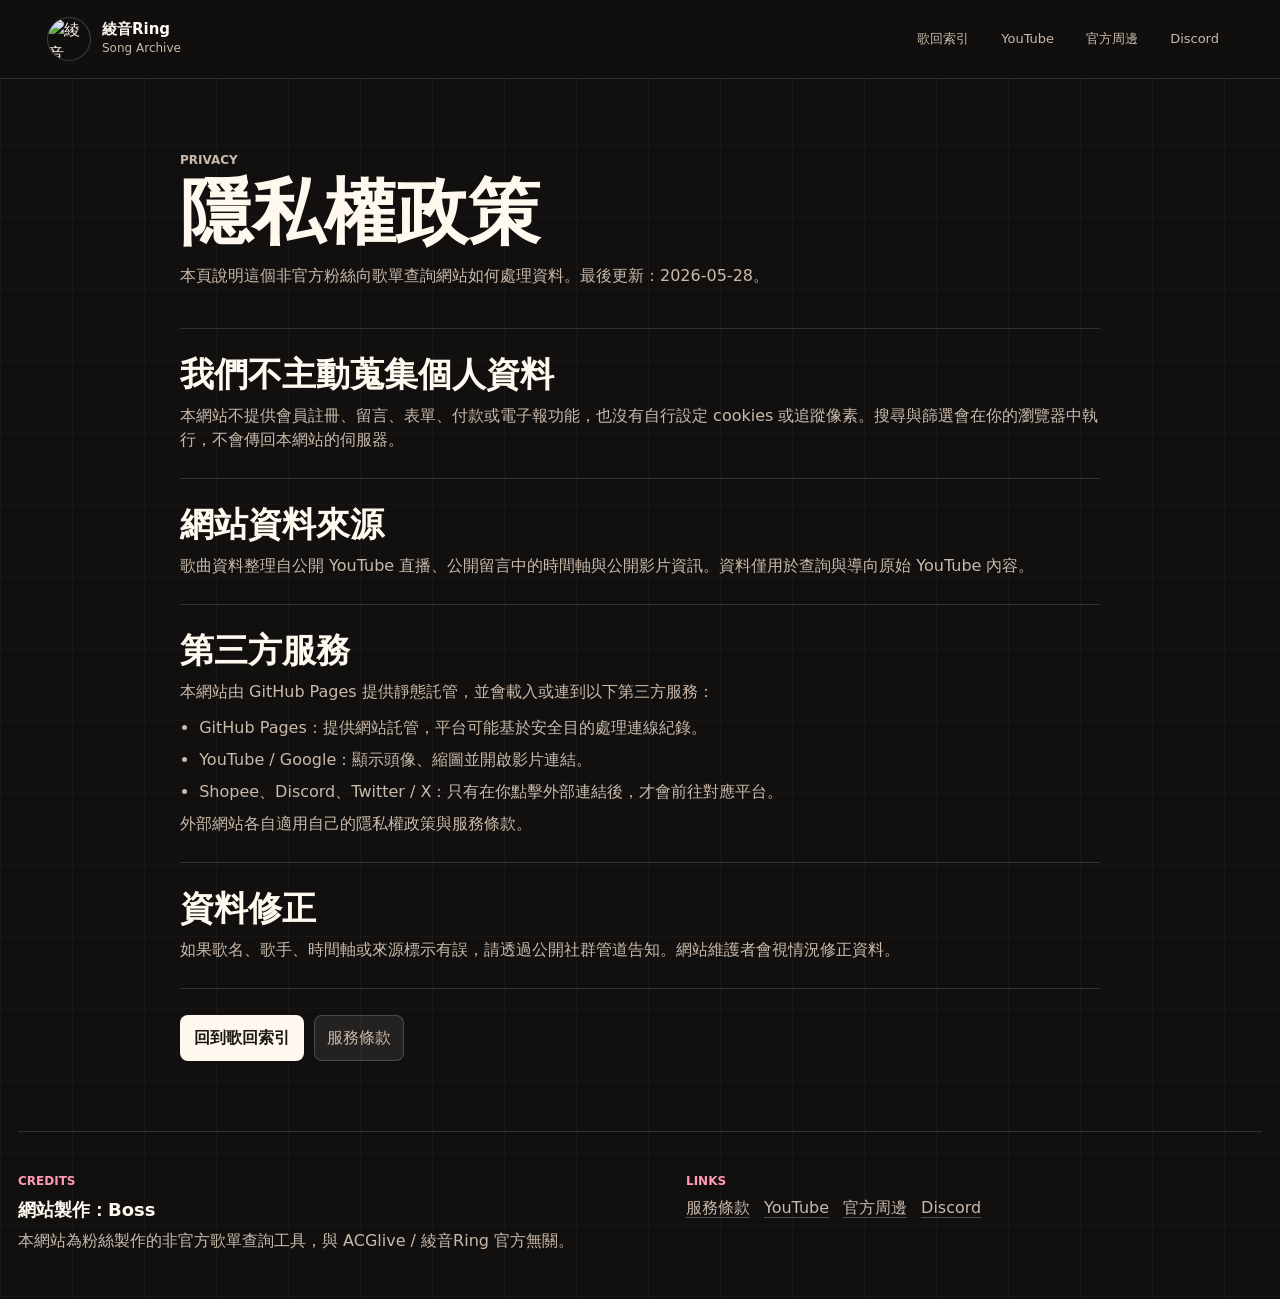
==== privacy.html @ 1b891bc3 "Deploy site" ====
<!doctype html>
<html lang="zh-Hant">
  <head>
    <meta charset="utf-8" />
    <meta name="viewport" content="width=device-width, initial-scale=1" />
    <title>隱私權政策｜綾音Ring 歌回索引</title>
    <meta
      name="description"
      content="綾音Ring 歌回索引的隱私權政策，說明本非官方粉絲網站如何處理資料與外部連結。"
    />
    <link rel="stylesheet" href="./styles.css" />
  </head>
  <body>
    <div class="page-shell">
      <header class="topbar" aria-label="網站導覽">
        <a class="brand" href="./" aria-label="回到綾音Ring 歌回索引首頁">
          <img
            src="https://yt3.googleusercontent.com/KPk5cOSTM00SKClscYck2VGi54ro7nWYbSgm0EGhaScp7_gcpKCxy0EhUvbwfokS2t3kttNZEiA=s160-c-k-c0x00ffffff-no-rj"
            alt="綾音Ring 頭像"
          />
          <span>
            <strong>綾音Ring</strong>
            <small>Song Archive</small>
          </span>
        </a>
        <nav class="topbar-actions" aria-label="外部連結">
          <a href="./">歌回索引</a>
          <a href="https://www.youtube.com/@ring77-acglive" target="_blank" rel="noreferrer">YouTube</a>
          <a href="https://shopee.tw/nij5a6crty" target="_blank" rel="noreferrer">官方周邊</a>
          <a href="https://discord.gg/8StF7RFpnu" target="_blank" rel="noreferrer">Discord</a>
        </nav>
      </header>

      <main class="legal-main">
        <section class="legal-hero">
          <p class="section-kicker">Privacy</p>
          <h1>隱私權政策</h1>
          <p>本頁說明這個非官方粉絲向歌單查詢網站如何處理資料。最後更新：2026-05-28。</p>
        </section>

        <section class="legal-section">
          <h2>我們不主動蒐集個人資料</h2>
          <p>
            本網站不提供會員註冊、留言、表單、付款或電子報功能，也沒有自行設定 cookies 或追蹤像素。搜尋與篩選會在你的瀏覽器中執行，不會傳回本網站的伺服器。
          </p>
        </section>

        <section class="legal-section">
          <h2>網站資料來源</h2>
          <p>
            歌曲資料整理自公開 YouTube 直播、公開留言中的時間軸與公開影片資訊。資料僅用於查詢與導向原始 YouTube 內容。
          </p>
        </section>

        <section class="legal-section">
          <h2>第三方服務</h2>
          <p>本網站由 GitHub Pages 提供靜態託管，並會載入或連到以下第三方服務：</p>
          <ul>
            <li>GitHub Pages：提供網站託管，平台可能基於安全目的處理連線紀錄。</li>
            <li>YouTube / Google：顯示頭像、縮圖並開啟影片連結。</li>
            <li>Shopee、Discord、Twitter / X：只有在你點擊外部連結後，才會前往對應平台。</li>
          </ul>
          <p>外部網站各自適用自己的隱私權政策與服務條款。</p>
        </section>

        <section class="legal-section">
          <h2>資料修正</h2>
          <p>
            如果歌名、歌手、時間軸或來源標示有誤，請透過公開社群管道告知。網站維護者會視情況修正資料。
          </p>
        </section>

        <div class="legal-actions">
          <a class="play-link" href="./">回到歌回索引</a>
          <a class="copy-button" href="./terms.html">服務條款</a>
        </div>
      </main>

      <footer class="site-footer" aria-label="網站資訊">
        <div>
          <p class="section-kicker">Credits</p>
          <p class="footer-title">網站製作：Boss</p>
          <p>本網站為粉絲製作的非官方歌單查詢工具，與 ACGlive / 綾音Ring 官方無關。</p>
        </div>
        <div>
          <p class="section-kicker">Links</p>
          <p class="footer-links">
            <a href="./terms.html">服務條款</a>
            <a href="https://www.youtube.com/@ring77-acglive" target="_blank" rel="noreferrer">YouTube</a>
            <a href="https://shopee.tw/nij5a6crty" target="_blank" rel="noreferrer">官方周邊</a>
            <a href="https://discord.gg/8StF7RFpnu" target="_blank" rel="noreferrer">Discord</a>
          </p>
        </div>
      </footer>
    </div>
  </body>
</html>
---- styles.css ----
:root {
  color-scheme: dark;
  --bg: #12100f;
  --bg-soft: #1b1715;
  --surface: #211d1b;
  --surface-strong: #2b2521;
  --line: rgba(255, 247, 238, 0.14);
  --text: #fff8ef;
  --muted: #c9b9aa;
  --soft: #8f8278;
  --accent: #ff7c9c;
  --accent-strong: #ff9ab1;
  --mint: #7fd6c6;
  --gold: #f3c36b;
  --shadow: rgba(0, 0, 0, 0.34);
  --radius: 8px;
  --max: 1280px;
}

* {
  box-sizing: border-box;
}

html {
  scroll-behavior: smooth;
}

body {
  margin: 0;
  min-width: 320px;
  background:
    linear-gradient(90deg, rgba(255, 248, 239, 0.035) 1px, transparent 1px) 0 0 / 72px 72px,
    linear-gradient(180deg, rgba(255, 248, 239, 0.025) 1px, transparent 1px) 0 0 / 72px 72px,
    var(--bg);
  color: var(--text);
  font-family:
    Inter, "Noto Sans TC", "PingFang TC", "Microsoft JhengHei", system-ui, -apple-system, BlinkMacSystemFont,
    "Segoe UI", sans-serif;
  line-height: 1.5;
}

body.modal-open {
  overflow: hidden;
}

button,
input,
select {
  font: inherit;
}

button,
a {
  -webkit-tap-highlight-color: transparent;
}

a {
  color: inherit;
  text-decoration: none;
}

.page-shell {
  min-height: 100svh;
  overflow: hidden;
}

.topbar {
  position: sticky;
  top: 0;
  z-index: 20;
  display: flex;
  align-items: center;
  justify-content: space-between;
  gap: 20px;
  padding: 18px clamp(18px, 4vw, 48px);
  background: rgba(18, 16, 15, 0.82);
  border-bottom: 1px solid var(--line);
  backdrop-filter: blur(18px);
}

.brand {
  display: inline-flex;
  align-items: center;
  gap: 12px;
  min-width: 0;
}

.brand img {
  width: 42px;
  height: 42px;
  border-radius: 50%;
  object-fit: cover;
  box-shadow: 0 0 0 1px rgba(255, 255, 255, 0.2);
}

.brand span {
  display: grid;
  min-width: 0;
}

.brand strong {
  font-size: 15px;
  line-height: 1.15;
}

.brand small {
  color: var(--muted);
  font-size: 12px;
}

.topbar-actions {
  display: flex;
  align-items: center;
  gap: 6px;
}

.topbar-actions a {
  border: 1px solid transparent;
  border-radius: 999px;
  color: var(--muted);
  padding: 8px 12px;
  font-size: 13px;
  transition:
    border-color 180ms ease,
    color 180ms ease,
    background 180ms ease;
}

.topbar-actions a:hover,
.topbar-actions a:focus-visible {
  border-color: var(--line);
  background: rgba(255, 248, 239, 0.06);
  color: var(--text);
  outline: none;
}

.hero {
  position: relative;
  display: grid;
  grid-template-columns: minmax(0, 1.05fr) minmax(320px, 0.95fr);
  align-items: center;
  gap: clamp(28px, 6vw, 76px);
  width: 100%;
  min-height: min(430px, calc(100svh - 180px));
  padding: clamp(34px, 5vw, 62px) clamp(18px, 5vw, 72px) clamp(22px, 3vw, 34px);
  border-bottom: 1px solid var(--line);
}

.hero::before {
  content: "";
  position: absolute;
  inset: 0;
  pointer-events: none;
  background:
    linear-gradient(120deg, rgba(255, 124, 156, 0.16), transparent 42%),
    linear-gradient(0deg, rgba(0, 0, 0, 0.28), transparent 58%);
}

.hero-copy {
  position: relative;
  z-index: 1;
  max-width: 760px;
  animation: riseIn 700ms ease both;
}

.eyebrow,
.section-kicker,
.search-label,
.select-field span {
  margin: 0;
  color: var(--accent-strong);
  font-size: 12px;
  font-weight: 700;
  text-transform: uppercase;
}

.hero h1 {
  margin: 12px 0 14px;
  color: var(--text);
  font-size: clamp(44px, 6.8vw, 82px);
  font-weight: 900;
  line-height: 0.96;
}

.hero h1 span {
  display: block;
}

.hero-subtitle {
  max-width: 560px;
  margin: 0;
  color: var(--muted);
  font-size: 18px;
}

.hero-visual {
  position: relative;
  z-index: 1;
  display: grid;
  place-items: center;
  min-height: 300px;
  animation: fadeIn 900ms 180ms ease both;
}

.vinyl {
  position: relative;
  width: min(52vw, 330px);
  aspect-ratio: 1;
  border-radius: 50%;
  background:
    repeating-radial-gradient(circle, rgba(255, 255, 255, 0.055) 0 1px, transparent 1px 13px),
    conic-gradient(from 90deg, #161211, #302722, #14110f, #3b2f29, #171311);
  box-shadow:
    0 34px 100px var(--shadow),
    inset 0 0 0 1px rgba(255, 255, 255, 0.08);
  animation: slowSpin 18s linear infinite;
}

.vinyl::before {
  content: "";
  position: absolute;
  inset: 15%;
  border: 1px solid rgba(255, 248, 239, 0.14);
  border-radius: 50%;
}

.vinyl-label {
  position: absolute;
  inset: 34%;
  display: grid;
  place-items: center;
  border-radius: 50%;
  background:
    linear-gradient(145deg, rgba(255, 124, 156, 0.95), rgba(243, 195, 107, 0.9)),
    #ff7c9c;
  color: #231513;
  font-weight: 900;
  box-shadow: inset 0 0 0 10px rgba(255, 248, 239, 0.1);
}

.vinyl-label span {
  font-size: 30px;
}

.waveform {
  position: absolute;
  bottom: 18px;
  left: 50%;
  display: flex;
  align-items: end;
  gap: 8px;
  transform: translateX(-50%);
}

.waveform i {
  display: block;
  width: 7px;
  height: 42px;
  border-radius: 999px;
  background: var(--mint);
  box-shadow: 0 0 20px rgba(127, 214, 198, 0.22);
  animation: pulseBar 1100ms ease-in-out infinite;
}

.waveform i:nth-child(2n) {
  height: 68px;
  animation-delay: 120ms;
}

.waveform i:nth-child(3n) {
  height: 28px;
  background: var(--accent);
  animation-delay: 240ms;
}

.waveform i:nth-child(5n) {
  height: 54px;
  background: var(--gold);
  animation-delay: 360ms;
}

.support-strip {
  display: grid;
  grid-template-columns: minmax(260px, 0.9fr) minmax(260px, 1fr) auto;
  gap: clamp(18px, 3vw, 30px);
  align-items: center;
  width: min(var(--max), calc(100% - 36px));
  margin: 24px auto 0;
  padding: clamp(18px, 3vw, 26px);
  border: 1px solid var(--line);
  border-radius: var(--radius);
  background:
    linear-gradient(120deg, rgba(255, 124, 156, 0.12), transparent 42%),
    rgba(33, 29, 27, 0.78);
}

.support-strip h2 {
  margin: 5px 0 0;
  font-size: clamp(22px, 2.8vw, 34px);
  line-height: 1.14;
}

.support-strip p {
  margin: 0;
  color: var(--muted);
}

.support-actions {
  display: flex;
  flex-wrap: wrap;
  justify-content: flex-end;
  gap: 10px;
}

.support-actions a {
  display: inline-flex;
  align-items: center;
  justify-content: center;
  min-height: 42px;
  white-space: nowrap;
}

.search-stage {
  width: min(var(--max), calc(100% - 36px));
  margin: 0 auto;
  padding: 24px 0 22px;
}

.search-panel {
  display: grid;
  gap: 16px;
  padding: 22px;
  border: 1px solid var(--line);
  border-radius: var(--radius);
  background: rgba(33, 29, 27, 0.9);
  box-shadow: 0 24px 70px rgba(0, 0, 0, 0.22);
}

.search-box {
  display: grid;
  grid-template-columns: minmax(0, 1fr) auto;
  gap: 10px;
}

.search-box input {
  width: 100%;
  min-width: 0;
  border: 1px solid rgba(255, 248, 239, 0.18);
  border-radius: var(--radius);
  background: #151210;
  color: var(--text);
  padding: 16px 18px;
  font-size: 18px;
  outline: none;
  transition:
    border-color 180ms ease,
    box-shadow 180ms ease;
}

.search-box input:focus {
  border-color: rgba(255, 124, 156, 0.82);
  box-shadow: 0 0 0 4px rgba(255, 124, 156, 0.12);
}

.search-box input::placeholder {
  color: #7f7268;
}

.search-box button,
#loadMore,
.copy-button,
.versions-close,
.primary-link {
  border: 1px solid rgba(255, 248, 239, 0.18);
  border-radius: var(--radius);
  background: rgba(255, 248, 239, 0.08);
  color: var(--text);
  cursor: pointer;
  padding: 12px 16px;
  transition:
    transform 180ms ease,
    background 180ms ease,
    border-color 180ms ease;
}

.search-box button:hover,
#loadMore:hover,
.copy-button:hover,
.versions-close:hover,
.primary-link:hover {
  transform: translateY(-1px);
  border-color: rgba(255, 124, 156, 0.46);
  background: rgba(255, 124, 156, 0.13);
}

.controls {
  display: grid;
  grid-template-columns: minmax(0, 1fr) auto auto;
  gap: 14px;
  align-items: end;
}

.chip-group {
  display: flex;
  flex-wrap: wrap;
  gap: 8px;
}

.chip {
  min-height: 38px;
  border: 1px solid rgba(255, 248, 239, 0.14);
  border-radius: 999px;
  background: transparent;
  color: var(--muted);
  cursor: pointer;
  padding: 8px 13px;
  transition:
    color 180ms ease,
    background 180ms ease,
    border-color 180ms ease;
}

.chip:hover,
.chip:focus-visible,
.chip.is-active {
  border-color: rgba(255, 124, 156, 0.55);
  background: rgba(255, 124, 156, 0.12);
  color: var(--text);
  outline: none;
}

.select-field {
  display: grid;
  gap: 6px;
  min-width: 132px;
}

.select-field select {
  border: 1px solid rgba(255, 248, 239, 0.16);
  border-radius: var(--radius);
  background: #151210;
  color: var(--text);
  padding: 10px 12px;
  outline: none;
}

.stat-strip {
  display: grid;
  grid-template-columns: repeat(4, minmax(0, 1fr));
  gap: 1px;
  margin-top: 16px;
  overflow: hidden;
  border: 1px solid var(--line);
  border-radius: var(--radius);
  background: var(--line);
}

.stat-strip div {
  min-width: 0;
  padding: 18px;
  background: rgba(27, 23, 21, 0.92);
}

.stat-strip strong {
  display: block;
  font-size: 26px;
  line-height: 1.1;
}

.stat-strip span {
  color: var(--muted);
  font-size: 13px;
}

.daily-pick {
  display: grid;
  grid-template-columns: minmax(240px, 360px) minmax(0, 1fr);
  gap: clamp(18px, 4vw, 42px);
  align-items: center;
  width: min(var(--max), calc(100% - 36px));
  margin: 8px auto 0;
  padding: clamp(18px, 3.5vw, 32px);
  border: 1px solid var(--line);
  border-radius: var(--radius);
  background:
    linear-gradient(135deg, rgba(127, 214, 198, 0.08), transparent 42%),
    rgba(27, 23, 21, 0.76);
}

.daily-art {
  min-height: 200px;
  border-radius: 6px;
  background: #171311 center / cover no-repeat;
  box-shadow: inset 0 0 0 1px rgba(255, 248, 239, 0.12);
}

.daily-copy {
  min-width: 0;
}

.daily-copy h2 {
  margin: 6px 0 10px;
  font-size: clamp(28px, 4vw, 48px);
  line-height: 1.04;
}

.daily-title {
  margin: 0;
  color: var(--text);
  font-size: clamp(22px, 3vw, 34px);
  font-weight: 850;
  line-height: 1.18;
}

.daily-meta {
  margin: 10px 0 0;
  color: var(--muted);
}

.daily-actions {
  display: flex;
  flex-wrap: wrap;
  gap: 10px;
  margin-top: 18px;
}

.workspace {
  display: grid;
  grid-template-columns: 340px minmax(0, 1fr);
  gap: 26px;
  width: min(var(--max), calc(100% - 36px));
  margin: 0 auto;
  padding: 24px 0 70px;
}

.insights {
  display: grid;
  align-content: start;
  gap: 18px;
}

.song-ranking,
.artist-cloud {
  border: 1px solid var(--line);
  border-radius: var(--radius);
  background: rgba(33, 29, 27, 0.72);
  padding: 18px;
}

.song-ranking {
  position: sticky;
  top: 92px;
}

.song-ranking h2 {
  margin: 4px 0 14px;
  font-size: 24px;
  line-height: 1.18;
}

.ranking-list {
  display: grid;
  gap: 7px;
}

.ranked-song {
  display: grid;
  grid-template-columns: 30px minmax(0, 1fr) auto;
  gap: 10px;
  align-items: center;
  width: 100%;
  min-height: 46px;
  border: 1px solid rgba(255, 248, 239, 0.1);
  border-radius: 6px;
  background: rgba(255, 248, 239, 0.045);
  color: var(--text);
  cursor: pointer;
  padding: 8px 10px;
  text-align: left;
  transition:
    background 180ms ease,
    border-color 180ms ease,
    transform 180ms ease;
}

.ranked-song:hover,
.ranked-song:focus-visible {
  border-color: rgba(255, 124, 156, 0.4);
  background: rgba(255, 124, 156, 0.1);
  outline: none;
  transform: translateY(-1px);
}

.rank-number {
  display: grid;
  place-items: center;
  width: 28px;
  height: 28px;
  border-radius: 50%;
  background: rgba(255, 124, 156, 0.16);
  color: var(--accent-strong);
  font-size: 12px;
  font-weight: 800;
}

.rank-main {
  display: grid;
  min-width: 0;
}

.rank-main strong {
  overflow: hidden;
  text-overflow: ellipsis;
  white-space: nowrap;
}

.rank-main small {
  overflow: hidden;
  color: var(--muted);
  font-size: 12px;
  text-overflow: ellipsis;
  white-space: nowrap;
}

.rank-count {
  color: var(--mint);
  font-size: 13px;
  font-weight: 800;
}

.artist-list {
  display: flex;
  flex-wrap: wrap;
  gap: 8px;
  margin-top: 12px;
}

.artist-list button {
  border: 1px solid rgba(255, 248, 239, 0.13);
  border-radius: 999px;
  background: rgba(255, 248, 239, 0.055);
  color: var(--muted);
  cursor: pointer;
  padding: 8px 10px;
  transition:
    color 180ms ease,
    background 180ms ease,
    border-color 180ms ease;
}

.artist-list button:hover,
.artist-list button:focus-visible {
  border-color: rgba(127, 214, 198, 0.5);
  background: rgba(127, 214, 198, 0.11);
  color: var(--text);
  outline: none;
}

.results-area {
  min-width: 0;
}

.results-head {
  display: flex;
  align-items: end;
  justify-content: space-between;
  gap: 20px;
  margin-bottom: 14px;
}

.results-head h2 {
  margin: 4px 0 0;
  font-size: 32px;
}

.result-count {
  margin: 0;
  color: var(--muted);
}

.status-message {
  min-height: 22px;
  color: var(--muted);
  font-size: 14px;
}

.results-list {
  display: grid;
  gap: 10px;
}

.song-row {
  display: grid;
  grid-template-columns: 112px minmax(0, 1fr) auto;
  gap: 16px;
  align-items: center;
  border: 1px solid rgba(255, 248, 239, 0.11);
  border-radius: var(--radius);
  background: rgba(33, 29, 27, 0.62);
  padding: 12px;
  transform: translateY(4px);
  opacity: 0;
  animation: rowIn 380ms ease both;
  transition:
    border-color 180ms ease,
    background 180ms ease,
    transform 180ms ease;
}

.song-row:hover,
.song-row:focus-within {
  border-color: rgba(255, 124, 156, 0.38);
  background: rgba(43, 37, 33, 0.86);
  transform: translateY(-1px);
}

.song-thumb {
  width: 112px;
  aspect-ratio: 16 / 9;
  border-radius: 6px;
  background: #171311 center / cover no-repeat;
}

.song-main {
  min-width: 0;
}

.song-title-line {
  display: flex;
  align-items: center;
  gap: 9px;
  min-width: 0;
}

.timestamp {
  flex: 0 0 auto;
  border: 1px solid rgba(127, 214, 198, 0.36);
  border-radius: 999px;
  color: var(--mint);
  padding: 3px 8px;
  font-size: 12px;
}

.category-badge {
  flex: 0 0 auto;
  border: 1px solid rgba(255, 124, 156, 0.4);
  border-radius: 999px;
  color: var(--accent-strong);
  padding: 3px 8px;
  font-size: 12px;
}

.song-row h3 {
  min-width: 0;
  margin: 0;
  overflow: hidden;
  color: var(--text);
  font-size: 19px;
  line-height: 1.25;
  text-overflow: ellipsis;
  white-space: nowrap;
}

.song-artist {
  margin: 4px 0 0;
  color: var(--accent-strong);
  font-size: 14px;
}

.song-video {
  display: -webkit-box;
  margin: 6px 0 0;
  overflow: hidden;
  color: var(--muted);
  font-size: 13px;
  -webkit-box-orient: vertical;
  -webkit-line-clamp: 2;
}

.song-source {
  margin: 6px 0 0;
  color: var(--soft);
  font-size: 12px;
}

.song-actions {
  display: flex;
  align-items: center;
  gap: 8px;
}

.play-link {
  border-radius: var(--radius);
  background: var(--text);
  color: #1d1714;
  padding: 11px 14px;
  font-weight: 800;
  transition:
    transform 180ms ease,
    background 180ms ease;
}

.play-link:hover,
.play-link:focus-visible {
  background: var(--accent-strong);
  transform: translateY(-1px);
  outline: none;
}

.copy-button {
  color: var(--muted);
  padding: 10px 12px;
}

.version-button {
  color: var(--mint);
}

.refresh-button {
  color: var(--gold);
}

.load-more-wrap {
  display: flex;
  justify-content: center;
  padding-top: 20px;
}

#loadMore[hidden],
.load-more-wrap:has(#loadMore[hidden]) {
  display: none;
}

.status-message.is-error {
  color: #ffb7a8;
}

.site-footer {
  display: grid;
  grid-template-columns: minmax(0, 1fr) minmax(320px, 0.9fr);
  gap: 28px;
  width: min(var(--max), calc(100% - 36px));
  margin: 0 auto;
  padding: 34px 0 46px;
  border-top: 1px solid var(--line);
  color: var(--muted);
}

.site-footer p {
  margin: 6px 0 0;
}

.footer-title {
  color: var(--text);
  font-size: 18px;
  font-weight: 800;
}

.footer-links {
  display: flex;
  flex-wrap: wrap;
  gap: 10px 14px;
}

.footer-links a {
  color: var(--muted);
  text-decoration: underline;
  text-decoration-color: rgba(255, 248, 239, 0.26);
  text-underline-offset: 4px;
  transition:
    color 180ms ease,
    text-decoration-color 180ms ease;
}

.footer-links a:hover,
.footer-links a:focus-visible {
  color: var(--text);
  text-decoration-color: var(--accent-strong);
  outline: none;
}

.legal-main {
  width: min(920px, calc(100% - 36px));
  margin: 0 auto;
  padding: clamp(34px, 6vw, 72px) 0 70px;
}

.legal-hero {
  padding-bottom: 24px;
  border-bottom: 1px solid var(--line);
}

.legal-hero h1 {
  margin: 8px 0 10px;
  font-size: clamp(40px, 7vw, 72px);
  line-height: 0.98;
}

.legal-hero p,
.legal-section p,
.legal-section li {
  color: var(--muted);
}

.legal-updated {
  font-size: 13px;
}

.legal-section {
  padding: 26px 0;
  border-bottom: 1px solid var(--line);
}

.legal-section h2 {
  margin: 0 0 10px;
  font-size: clamp(24px, 3.2vw, 34px);
  line-height: 1.15;
}

.legal-section p {
  margin: 8px 0 0;
}

.legal-section ul {
  margin: 12px 0 0;
  padding-left: 1.2rem;
}

.legal-section li + li {
  margin-top: 8px;
}

.legal-actions {
  display: flex;
  flex-wrap: wrap;
  gap: 10px;
  padding-top: 26px;
}

.versions-overlay {
  position: fixed;
  inset: 0;
  z-index: 50;
  display: grid;
  place-items: center;
  padding: 18px;
  background: rgba(10, 8, 7, 0.72);
  backdrop-filter: blur(14px);
}

.versions-overlay[hidden] {
  display: none;
}

.versions-panel {
  position: relative;
  width: min(920px, 100%);
  max-height: min(760px, calc(100svh - 36px));
  overflow: auto;
  border: 1px solid var(--line);
  border-radius: var(--radius);
  background: rgba(27, 23, 21, 0.98);
  padding: clamp(18px, 3vw, 28px);
  box-shadow: 0 30px 110px rgba(0, 0, 0, 0.48);
  animation: modalIn 180ms ease both;
}

.versions-close {
  position: absolute;
  top: 14px;
  right: 14px;
  width: 38px;
  height: 38px;
  padding: 0;
  font-size: 24px;
  line-height: 1;
}

.versions-panel h2 {
  margin: 6px 44px 4px 0;
  font-size: clamp(28px, 4vw, 42px);
  line-height: 1.08;
}

.versions-meta {
  margin: 0;
  color: var(--muted);
}

.versions-list {
  display: grid;
  gap: 10px;
  margin-top: 20px;
}

.version-row {
  display: grid;
  grid-template-columns: 120px minmax(0, 1fr) auto;
  gap: 14px;
  align-items: center;
  border: 1px solid rgba(255, 248, 239, 0.1);
  border-radius: var(--radius);
  background: rgba(255, 248, 239, 0.045);
  padding: 10px;
}

.version-thumb {
  width: 120px;
  aspect-ratio: 16 / 9;
  border-radius: 6px;
  background: #171311 center / cover no-repeat;
}

.version-main {
  min-width: 0;
}

.version-main h3 {
  display: -webkit-box;
  margin: 4px 0 0;
  overflow: hidden;
  color: var(--text);
  font-size: 16px;
  line-height: 1.28;
  -webkit-box-orient: vertical;
  -webkit-line-clamp: 2;
}

.version-meta {
  margin: 0;
  color: var(--muted);
  font-size: 13px;
}

.version-actions {
  display: flex;
  gap: 8px;
}

@keyframes riseIn {
  from {
    opacity: 0;
    transform: translateY(18px);
  }
  to {
    opacity: 1;
    transform: translateY(0);
  }
}

@keyframes fadeIn {
  from {
    opacity: 0;
  }
  to {
    opacity: 1;
  }
}

@keyframes slowSpin {
  from {
    transform: rotate(0deg);
  }
  to {
    transform: rotate(360deg);
  }
}

@keyframes pulseBar {
  0%,
  100% {
    transform: scaleY(0.62);
  }
  50% {
    transform: scaleY(1);
  }
}

@keyframes rowIn {
  to {
    opacity: 1;
    transform: translateY(0);
  }
}

@keyframes modalIn {
  from {
    opacity: 0;
    transform: translateY(12px) scale(0.98);
  }
  to {
    opacity: 1;
    transform: translateY(0) scale(1);
  }
}

@media (prefers-reduced-motion: reduce) {
  *,
  *::before,
  *::after {
    animation-duration: 1ms !important;
    animation-iteration-count: 1 !important;
    scroll-behavior: auto !important;
    transition-duration: 1ms !important;
  }
}

@media (max-width: 980px) {
  .hero {
    grid-template-columns: 1fr;
    min-height: auto;
  }

  .hero-visual {
    min-height: 240px;
  }

  .controls {
    grid-template-columns: 1fr 1fr;
  }

  .daily-pick {
    grid-template-columns: 1fr;
  }

  .support-strip {
    grid-template-columns: 1fr;
  }

  .support-actions {
    justify-content: flex-start;
  }

  .chip-group {
    grid-column: 1 / -1;
  }

  .workspace {
    grid-template-columns: 1fr;
  }

  .song-ranking {
    position: static;
  }

  .insights {
    grid-template-columns: minmax(0, 1fr) minmax(0, 1fr);
  }
}

@media (max-width: 720px) {
  .topbar {
    align-items: flex-start;
    padding: 14px 16px;
  }

  .topbar-actions {
    flex-wrap: wrap;
    justify-content: flex-end;
  }

  .topbar-actions a {
    padding: 7px 9px;
  }

  .hero {
    padding: 34px 18px 20px;
  }

  .hero h1 {
    font-size: 50px;
  }

  .hero-subtitle {
    font-size: 16px;
  }

  .search-stage,
  .support-strip,
  .daily-pick,
  .workspace,
  .site-footer {
    width: calc(100% - 24px);
  }

  .search-panel {
    padding: 16px;
  }

  .search-box {
    grid-template-columns: 1fr;
  }

  .controls {
    grid-template-columns: 1fr;
  }

  .stat-strip {
    grid-template-columns: repeat(2, minmax(0, 1fr));
  }

  .insights {
    grid-template-columns: 1fr;
  }

  .results-head {
    align-items: flex-start;
    flex-direction: column;
  }

  .song-row {
    grid-template-columns: 84px minmax(0, 1fr);
    gap: 12px;
  }

  .song-thumb {
    width: 84px;
  }

  .song-actions {
    grid-column: 1 / -1;
    justify-content: stretch;
  }

  .song-actions a,
  .song-actions button {
    flex: 1;
    text-align: center;
  }

  .site-footer {
    grid-template-columns: 1fr;
  }

  .version-row {
    grid-template-columns: 88px minmax(0, 1fr);
  }

  .version-thumb {
    width: 88px;
  }

  .version-actions {
    grid-column: 1 / -1;
  }

  .version-actions a,
  .version-actions button {
    flex: 1;
    text-align: center;
  }
}

@media (max-width: 460px) {
  .brand small {
    display: none;
  }

  .hero h1 {
    font-size: 42px;
  }

  .stat-strip {
    grid-template-columns: 1fr;
  }

  .song-title-line {
    align-items: flex-start;
    flex-direction: column;
    gap: 6px;
  }

  .song-row h3 {
    white-space: normal;
  }

  .daily-art {
    min-height: 170px;
  }
}
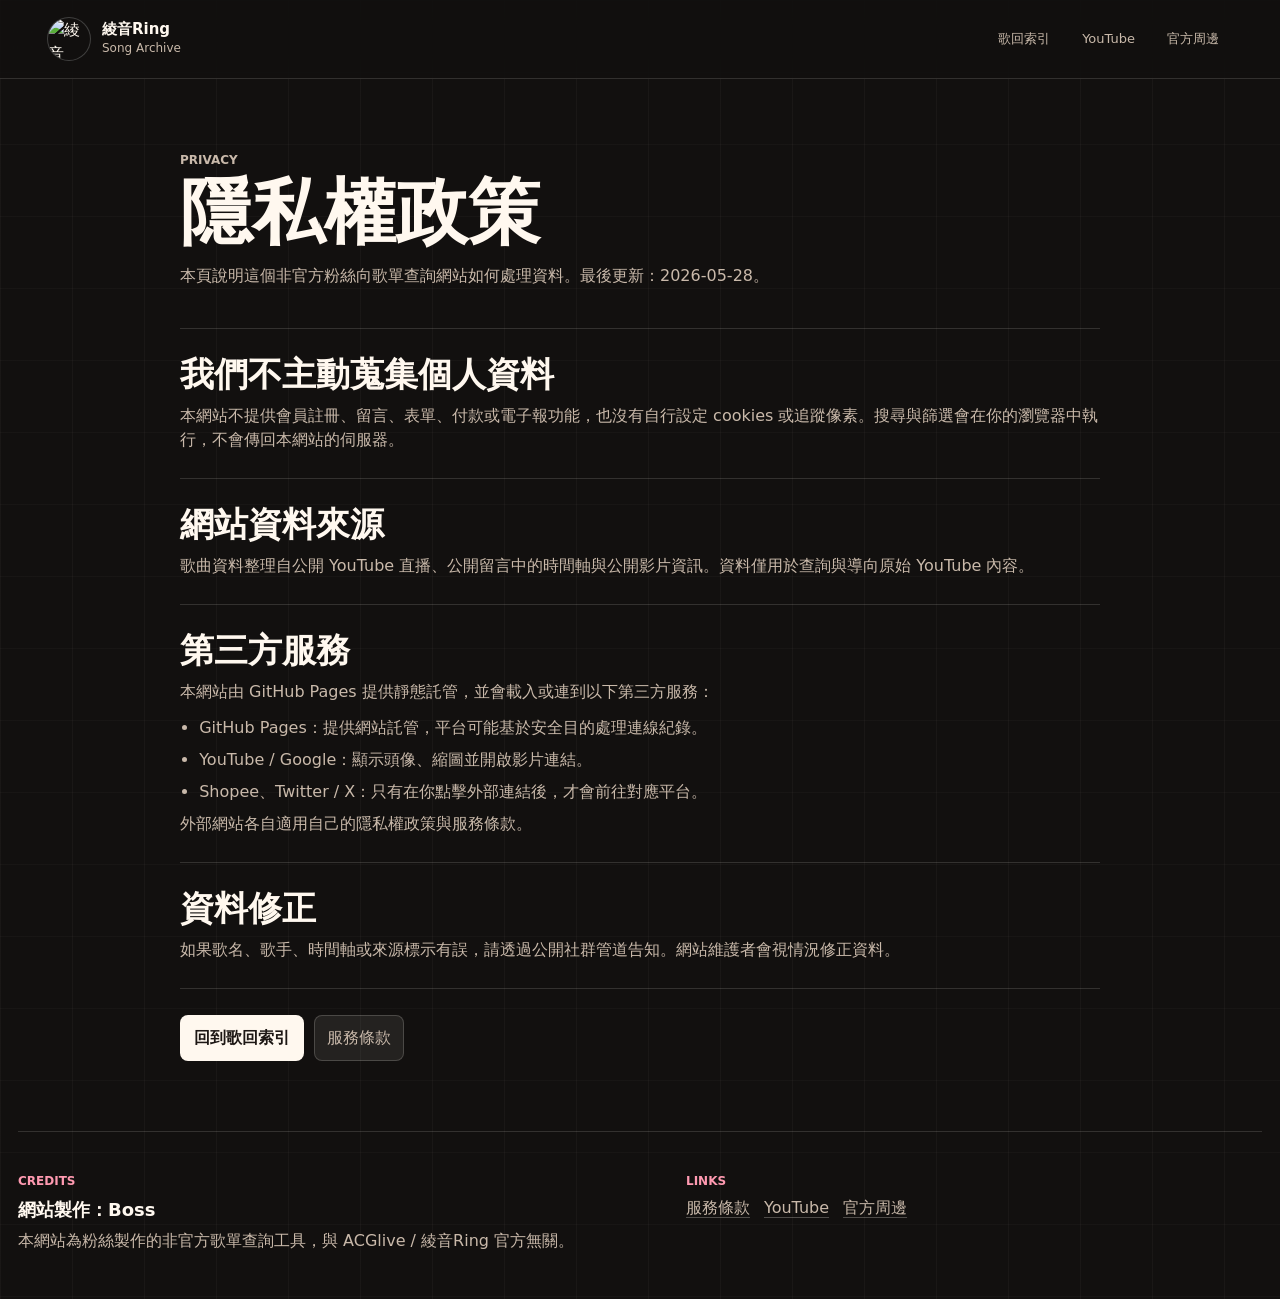
==== commit b83fb346: "Deploy site" ====
--- a/privacy.html
+++ b/privacy.html
@@ -27,7 +27,6 @@
           <a href="./">歌回索引</a>
           <a href="https://www.youtube.com/@ring77-acglive" target="_blank" rel="noreferrer">YouTube</a>
           <a href="https://shopee.tw/nij5a6crty" target="_blank" rel="noreferrer">官方周邊</a>
-          <a href="https://discord.gg/8StF7RFpnu" target="_blank" rel="noreferrer">Discord</a>
         </nav>
       </header>
 
@@ -58,7 +57,7 @@
           <ul>
             <li>GitHub Pages：提供網站託管，平台可能基於安全目的處理連線紀錄。</li>
             <li>YouTube / Google：顯示頭像、縮圖並開啟影片連結。</li>
-            <li>Shopee、Discord、Twitter / X：只有在你點擊外部連結後，才會前往對應平台。</li>
+            <li>Shopee、Twitter / X：只有在你點擊外部連結後，才會前往對應平台。</li>
           </ul>
           <p>外部網站各自適用自己的隱私權政策與服務條款。</p>
         </section>
@@ -88,7 +87,6 @@
             <a href="./terms.html">服務條款</a>
             <a href="https://www.youtube.com/@ring77-acglive" target="_blank" rel="noreferrer">YouTube</a>
             <a href="https://shopee.tw/nij5a6crty" target="_blank" rel="noreferrer">官方周邊</a>
-            <a href="https://discord.gg/8StF7RFpnu" target="_blank" rel="noreferrer">Discord</a>
           </p>
         </div>
       </footer>
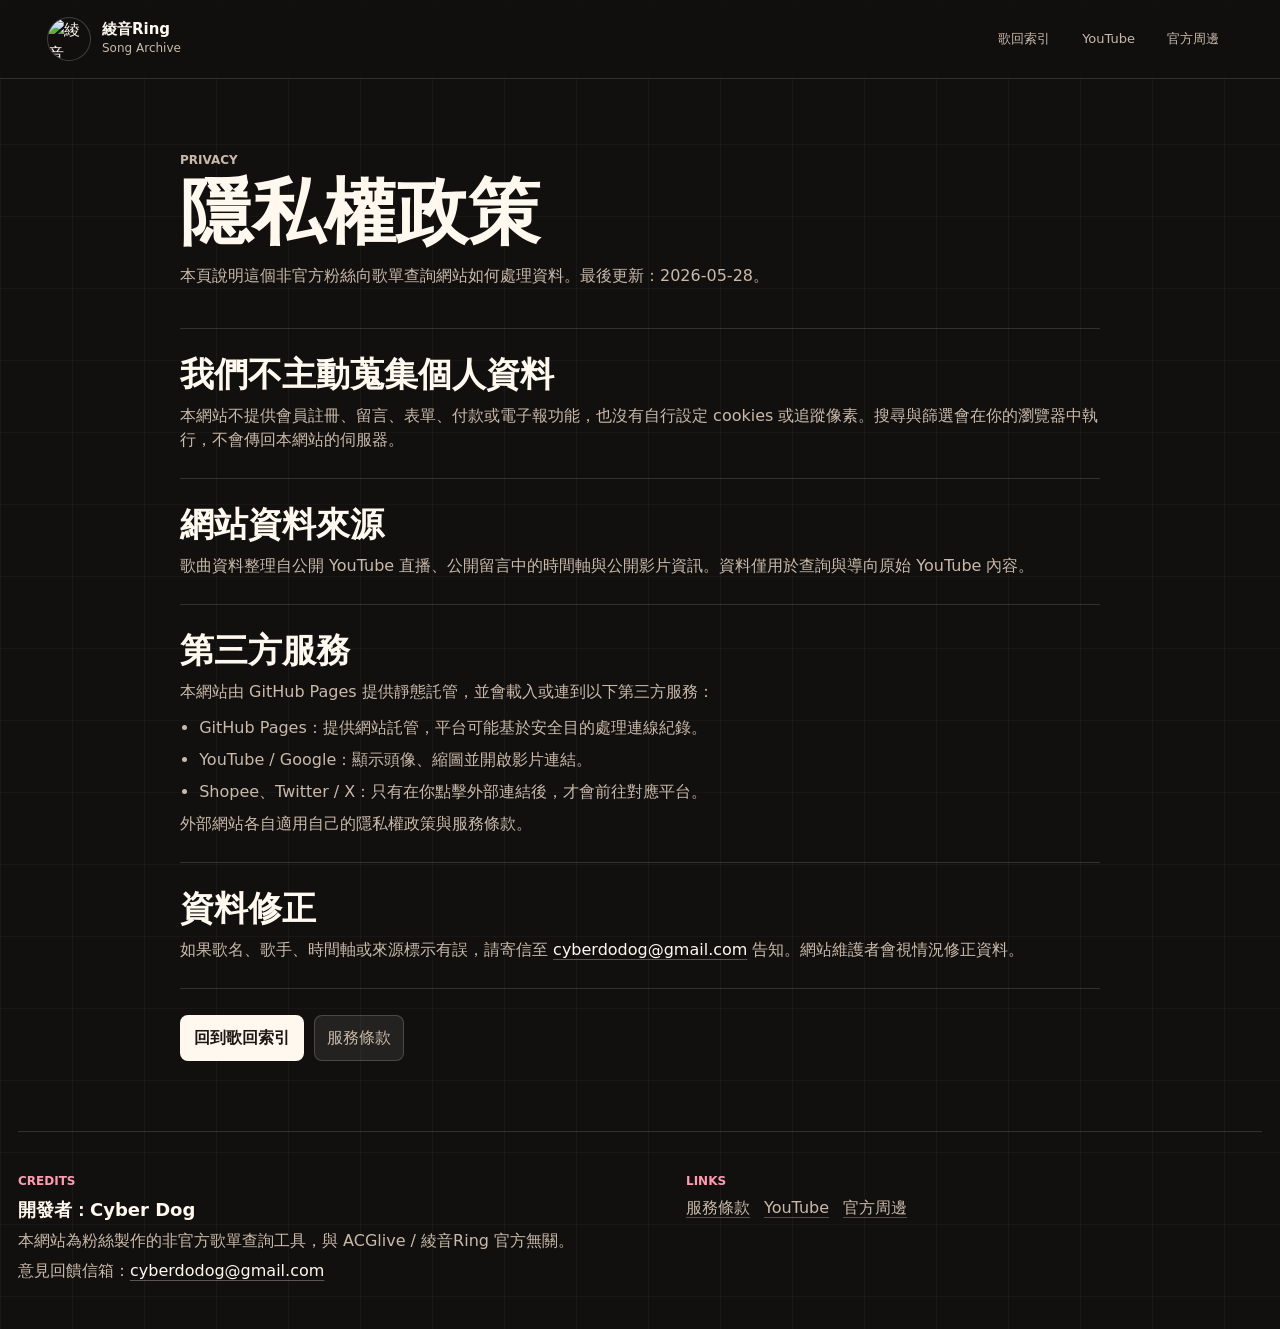
==== commit 3dd00dbc: "Deploy site" ====
--- a/privacy.html
+++ b/privacy.html
@@ -65,7 +65,9 @@
         <section class="legal-section">
           <h2>資料修正</h2>
           <p>
-            如果歌名、歌手、時間軸或來源標示有誤，請透過公開社群管道告知。網站維護者會視情況修正資料。
+            如果歌名、歌手、時間軸或來源標示有誤，請寄信至
+            <a href="mailto:cyberdodog@gmail.com">cyberdodog@gmail.com</a>
+            告知。網站維護者會視情況修正資料。
           </p>
         </section>
 
@@ -78,8 +80,9 @@
       <footer class="site-footer" aria-label="網站資訊">
         <div>
           <p class="section-kicker">Credits</p>
-          <p class="footer-title">網站製作：Boss</p>
+          <p class="footer-title">開發者：Cyber Dog</p>
           <p>本網站為粉絲製作的非官方歌單查詢工具，與 ACGlive / 綾音Ring 官方無關。</p>
+          <p class="footer-contact">意見回饋信箱：<a href="mailto:cyberdodog@gmail.com">cyberdodog@gmail.com</a></p>
         </div>
         <div>
           <p class="section-kicker">Links</p>
--- a/styles.css
+++ b/styles.css
@@ -856,6 +856,14 @@
   font-weight: 800;
 }
 
+.footer-contact a,
+.legal-section a {
+  color: var(--text);
+  text-decoration: underline;
+  text-decoration-color: rgba(255, 248, 239, 0.3);
+  text-underline-offset: 4px;
+}
+
 .footer-links {
   display: flex;
   flex-wrap: wrap;
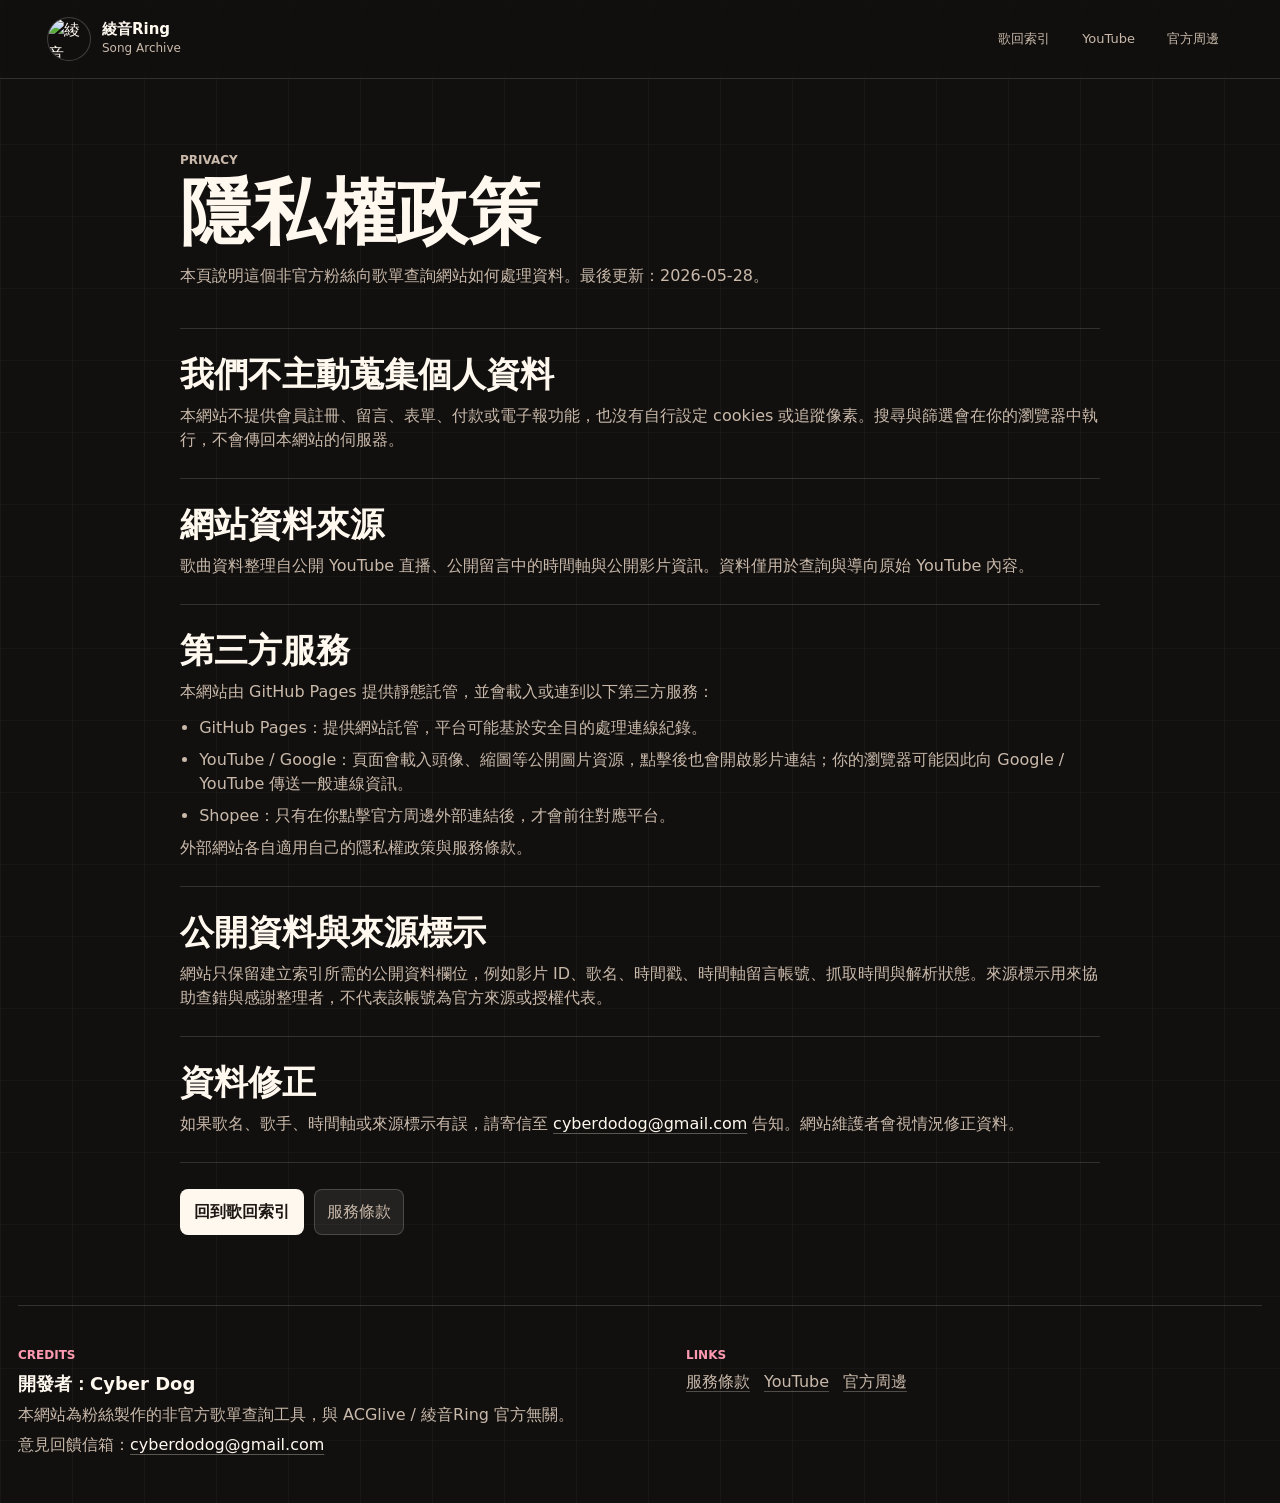
==== commit a3d39d23: "Deploy site" ====
--- a/privacy.html
+++ b/privacy.html
@@ -56,10 +56,17 @@
           <p>本網站由 GitHub Pages 提供靜態託管，並會載入或連到以下第三方服務：</p>
           <ul>
             <li>GitHub Pages：提供網站託管，平台可能基於安全目的處理連線紀錄。</li>
-            <li>YouTube / Google：顯示頭像、縮圖並開啟影片連結。</li>
-            <li>Shopee、Twitter / X：只有在你點擊外部連結後，才會前往對應平台。</li>
+            <li>YouTube / Google：頁面會載入頭像、縮圖等公開圖片資源，點擊後也會開啟影片連結；你的瀏覽器可能因此向 Google / YouTube 傳送一般連線資訊。</li>
+            <li>Shopee：只有在你點擊官方周邊外部連結後，才會前往對應平台。</li>
           </ul>
           <p>外部網站各自適用自己的隱私權政策與服務條款。</p>
+        </section>
+
+        <section class="legal-section">
+          <h2>公開資料與來源標示</h2>
+          <p>
+            網站只保留建立索引所需的公開資料欄位，例如影片 ID、歌名、時間戳、時間軸留言帳號、抓取時間與解析狀態。來源標示用來協助查錯與感謝整理者，不代表該帳號為官方來源或授權代表。
+          </p>
         </section>
 
         <section class="legal-section">
--- a/styles.css
+++ b/styles.css
@@ -134,6 +134,10 @@
   outline: none;
 }
 
+.topbar-actions::-webkit-scrollbar {
+  display: none;
+}
+
 .hero {
   position: relative;
   display: grid;
@@ -191,6 +195,20 @@
   margin: 0;
   color: var(--muted);
   font-size: 18px;
+}
+
+.site-note {
+  max-width: 560px;
+  margin: 14px 0 0;
+  color: var(--soft);
+  font-size: 13px;
+}
+
+.hero-actions {
+  display: flex;
+  flex-wrap: wrap;
+  gap: 10px;
+  margin-top: 22px;
 }
 
 .hero-visual {
@@ -279,6 +297,34 @@
   animation-delay: 360ms;
 }
 
+.trust-ribbon {
+  display: grid;
+  grid-template-columns: auto minmax(0, 1fr) auto auto;
+  gap: 10px 16px;
+  align-items: center;
+  width: min(var(--max), calc(100% - 36px));
+  margin: 18px auto 0;
+  padding: 12px 16px;
+  border: 1px solid rgba(127, 214, 198, 0.24);
+  border-radius: var(--radius);
+  background: rgba(127, 214, 198, 0.07);
+  color: var(--muted);
+  font-size: 13px;
+}
+
+.trust-ribbon p {
+  margin: 0;
+}
+
+.trust-ribbon a {
+  color: var(--text);
+  font-weight: 800;
+  text-decoration: underline;
+  text-decoration-color: rgba(255, 248, 239, 0.28);
+  text-underline-offset: 4px;
+  white-space: nowrap;
+}
+
 .support-strip {
   display: grid;
   grid-template-columns: minmax(260px, 0.9fr) minmax(260px, 1fr) auto;
@@ -366,6 +412,41 @@
   color: #7f7268;
 }
 
+.quick-searches {
+  display: flex;
+  flex-wrap: wrap;
+  gap: 8px;
+  align-items: center;
+  color: var(--muted);
+  font-size: 13px;
+}
+
+.quick-searches span {
+  color: var(--soft);
+}
+
+.quick-searches button {
+  min-height: 34px;
+  border: 1px solid rgba(127, 214, 198, 0.24);
+  border-radius: 999px;
+  background: rgba(127, 214, 198, 0.07);
+  color: var(--text);
+  cursor: pointer;
+  padding: 6px 10px;
+  transition:
+    background 180ms ease,
+    border-color 180ms ease,
+    transform 180ms ease;
+}
+
+.quick-searches button:hover,
+.quick-searches button:focus-visible {
+  border-color: rgba(127, 214, 198, 0.5);
+  background: rgba(127, 214, 198, 0.13);
+  outline: none;
+  transform: translateY(-1px);
+}
+
 .search-box button,
 #loadMore,
 .copy-button,
@@ -470,6 +551,108 @@
 .stat-strip span {
   color: var(--muted);
   font-size: 13px;
+}
+
+.data-health {
+  display: flex;
+  flex-wrap: wrap;
+  gap: 8px;
+  margin-top: 12px;
+}
+
+.data-health span {
+  border: 1px solid rgba(255, 248, 239, 0.11);
+  border-radius: 999px;
+  background: rgba(255, 248, 239, 0.045);
+  color: var(--muted);
+  padding: 6px 10px;
+  font-size: 12px;
+}
+
+.section-head {
+  display: grid;
+  gap: 5px;
+  margin-bottom: 14px;
+}
+
+.section-head h2 {
+  margin: 0;
+  font-size: clamp(28px, 4vw, 44px);
+  line-height: 1.06;
+}
+
+.starter-guide {
+  width: min(var(--max), calc(100% - 36px));
+  margin: 10px auto 0;
+  padding: 22px 0 8px;
+}
+
+.starter-cards {
+  display: grid;
+  grid-template-columns: repeat(5, minmax(0, 1fr));
+  gap: 10px;
+}
+
+.starter-card {
+  display: grid;
+  align-content: start;
+  gap: 8px;
+  min-height: 176px;
+  border: 1px solid rgba(255, 248, 239, 0.12);
+  border-radius: var(--radius);
+  background:
+    linear-gradient(145deg, rgba(255, 124, 156, 0.08), transparent 48%),
+    rgba(33, 29, 27, 0.72);
+  color: var(--text);
+  cursor: pointer;
+  padding: 15px;
+  text-align: left;
+  transition:
+    background 180ms ease,
+    border-color 180ms ease,
+    transform 180ms ease;
+}
+
+.starter-card:hover,
+.starter-card:focus-visible {
+  border-color: rgba(255, 124, 156, 0.42);
+  background:
+    linear-gradient(145deg, rgba(255, 124, 156, 0.12), transparent 48%),
+    rgba(43, 37, 33, 0.9);
+  outline: none;
+  transform: translateY(-2px);
+}
+
+.starter-card span,
+.starter-card em {
+  color: var(--accent-strong);
+  font-size: 12px;
+  font-style: normal;
+  font-weight: 850;
+  text-transform: uppercase;
+}
+
+.starter-card strong {
+  display: -webkit-box;
+  overflow: hidden;
+  font-size: 18px;
+  line-height: 1.22;
+  -webkit-box-orient: vertical;
+  -webkit-line-clamp: 3;
+}
+
+.starter-card small {
+  display: -webkit-box;
+  overflow: hidden;
+  color: var(--muted);
+  font-size: 12px;
+  -webkit-box-orient: vertical;
+  -webkit-line-clamp: 2;
+}
+
+.starter-card em {
+  align-self: end;
+  color: var(--mint);
 }
 
 .daily-pick {
@@ -524,6 +707,68 @@
   margin-top: 18px;
 }
 
+.meme-list {
+  display: grid;
+  gap: 7px;
+  margin-top: 14px;
+}
+
+.meme-empty {
+  margin: 0;
+  color: var(--muted);
+}
+
+.meme-item {
+  display: grid;
+  grid-template-columns: 30px minmax(0, 1fr) auto;
+  gap: 10px;
+  align-items: center;
+  width: 100%;
+  min-height: 50px;
+  border: 1px solid rgba(255, 248, 239, 0.1);
+  border-radius: 6px;
+  background: rgba(255, 248, 239, 0.045);
+  color: var(--text);
+  cursor: pointer;
+  padding: 8px 10px;
+  text-align: left;
+  transition:
+    background 180ms ease,
+    border-color 180ms ease,
+    transform 180ms ease;
+}
+
+.meme-item:hover,
+.meme-item:focus-visible {
+  border-color: rgba(127, 214, 198, 0.48);
+  background: rgba(127, 214, 198, 0.1);
+  outline: none;
+  transform: translateY(-1px);
+}
+
+.meme-item-main {
+  display: grid;
+  min-width: 0;
+}
+
+.meme-item-main strong,
+.meme-item-main small {
+  overflow: hidden;
+  text-overflow: ellipsis;
+  white-space: nowrap;
+}
+
+.meme-item-main small {
+  color: var(--muted);
+  font-size: 12px;
+}
+
+.meme-comment-count {
+  color: var(--gold);
+  font-size: 13px;
+  font-weight: 850;
+}
+
 .workspace {
   display: grid;
   grid-template-columns: 340px minmax(0, 1fr);
@@ -540,6 +785,7 @@
 }
 
 .song-ranking,
+.meme-ranking,
 .artist-cloud {
   border: 1px solid var(--line);
   border-radius: var(--radius);
@@ -552,10 +798,17 @@
   top: 92px;
 }
 
-.song-ranking h2 {
+.song-ranking h2,
+.meme-ranking h2 {
   margin: 4px 0 14px;
   font-size: 24px;
   line-height: 1.18;
+}
+
+.panel-note {
+  margin: -6px 0 13px;
+  color: var(--soft);
+  font-size: 12px;
 }
 
 .ranking-list {
@@ -783,9 +1036,18 @@
   font-size: 12px;
 }
 
+.song-source a {
+  color: var(--muted);
+  text-decoration: underline;
+  text-decoration-color: rgba(255, 248, 239, 0.24);
+  text-underline-offset: 3px;
+}
+
 .song-actions {
   display: flex;
+  flex-wrap: wrap;
   align-items: center;
+  justify-content: flex-end;
   gap: 8px;
 }
 
@@ -1012,6 +1274,13 @@
   padding: 10px;
 }
 
+.timeline-row.is-current {
+  border-color: rgba(127, 214, 198, 0.5);
+  background:
+    linear-gradient(135deg, rgba(127, 214, 198, 0.12), transparent 44%),
+    rgba(255, 248, 239, 0.055);
+}
+
 .version-thumb {
   width: 120px;
   aspect-ratio: 16 / 9;
@@ -1135,6 +1404,10 @@
     grid-template-columns: 1fr;
   }
 
+  .trust-ribbon {
+    grid-template-columns: 1fr 1fr;
+  }
+
   .support-actions {
     justify-content: flex-start;
   }
@@ -1153,6 +1426,10 @@
 
   .insights {
     grid-template-columns: minmax(0, 1fr) minmax(0, 1fr);
+  }
+
+  .starter-cards {
+    grid-template-columns: repeat(2, minmax(0, 1fr));
   }
 }
 
@@ -1163,11 +1440,16 @@
   }
 
   .topbar-actions {
-    flex-wrap: wrap;
-    justify-content: flex-end;
+    width: 100%;
+    overflow-x: auto;
+    flex-wrap: nowrap;
+    justify-content: flex-start;
+    padding-bottom: 2px;
+    scrollbar-width: none;
   }
 
   .topbar-actions a {
+    flex: 0 0 auto;
     padding: 7px 9px;
   }
 
@@ -1185,6 +1467,8 @@
 
   .search-stage,
   .support-strip,
+  .trust-ribbon,
+  .starter-guide,
   .daily-pick,
   .workspace,
   .site-footer {
@@ -1199,6 +1483,12 @@
     grid-template-columns: 1fr;
   }
 
+  .quick-searches button,
+  .chip,
+  .topbar-actions a {
+    min-height: 44px;
+  }
+
   .controls {
     grid-template-columns: 1fr;
   }
@@ -1208,6 +1498,11 @@
   }
 
   .insights {
+    grid-template-columns: 1fr;
+  }
+
+  .starter-cards,
+  .trust-ribbon {
     grid-template-columns: 1fr;
   }
 
@@ -1232,7 +1527,7 @@
 
   .song-actions a,
   .song-actions button {
-    flex: 1;
+    flex: 1 1 42%;
     text-align: center;
   }
 
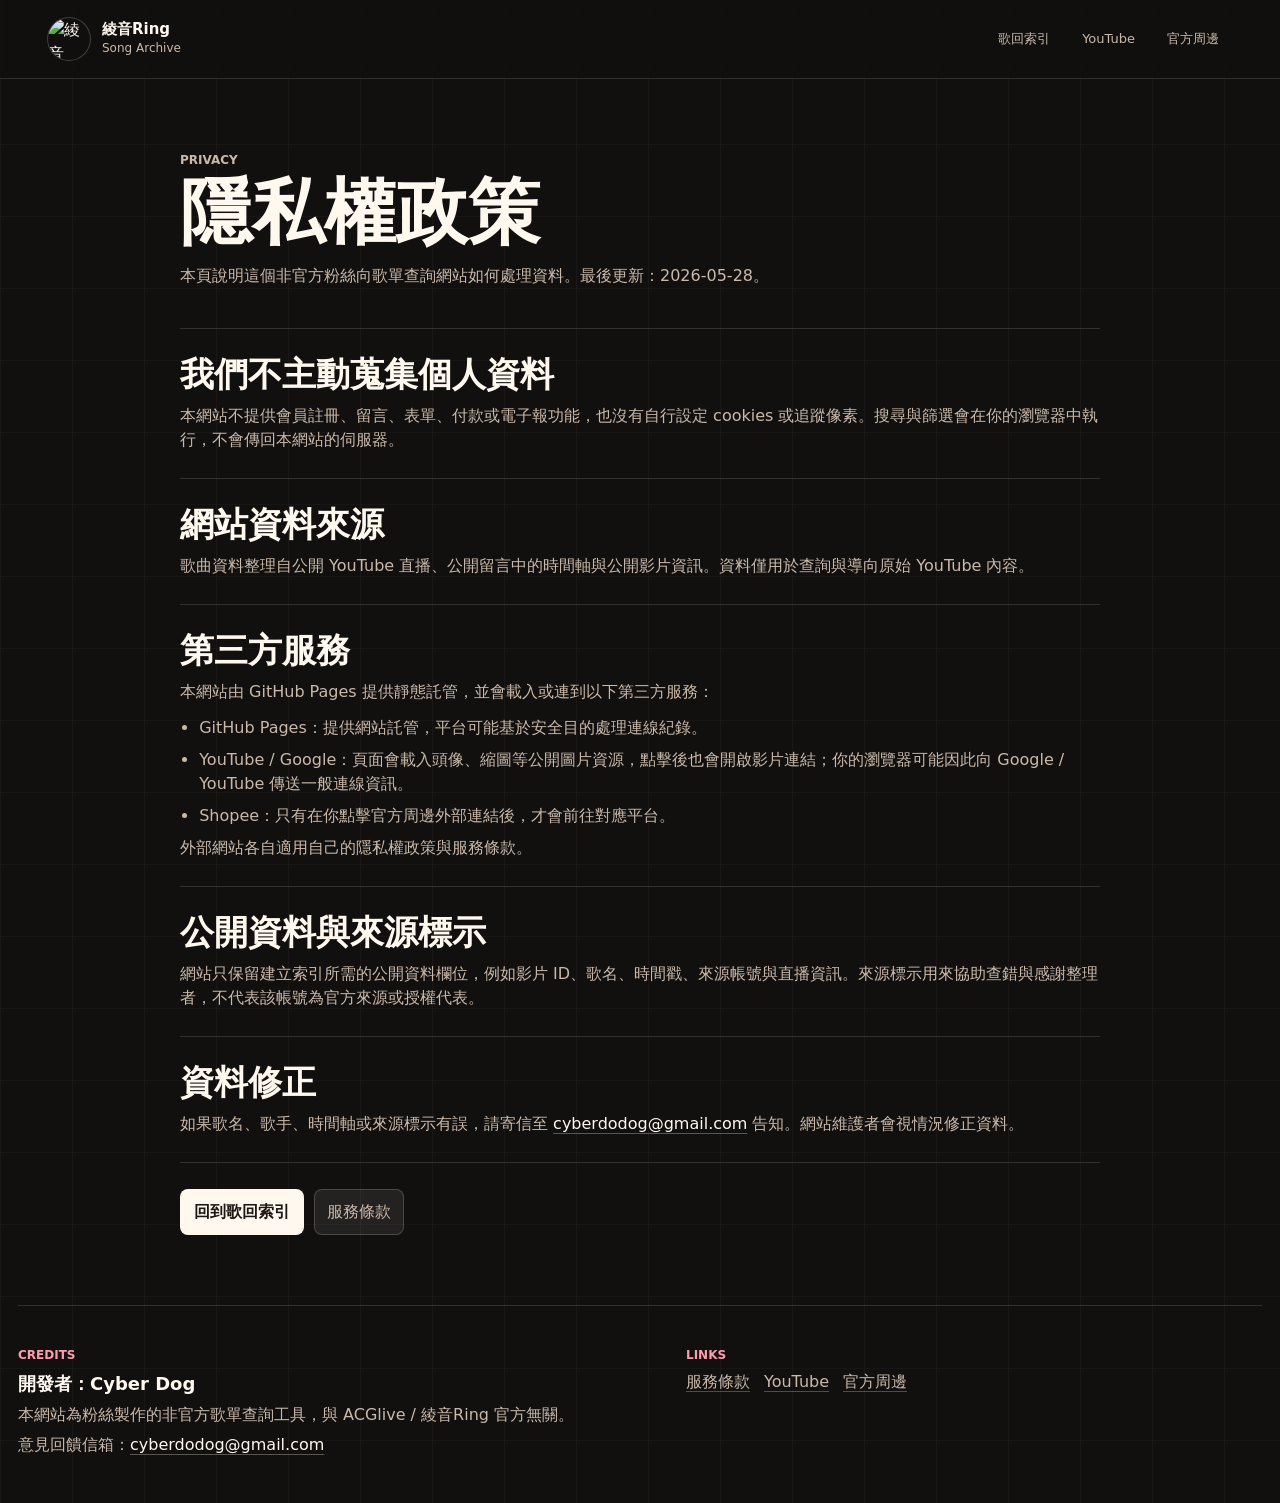
==== commit fbefa4c4: "Deploy site" ====
--- a/privacy.html
+++ b/privacy.html
@@ -65,7 +65,7 @@
         <section class="legal-section">
           <h2>公開資料與來源標示</h2>
           <p>
-            網站只保留建立索引所需的公開資料欄位，例如影片 ID、歌名、時間戳、時間軸留言帳號、抓取時間與解析狀態。來源標示用來協助查錯與感謝整理者，不代表該帳號為官方來源或授權代表。
+            網站只保留建立索引所需的公開資料欄位，例如影片 ID、歌名、時間戳、來源帳號與直播資訊。來源標示用來協助查錯與感謝整理者，不代表該帳號為官方來源或授權代表。
           </p>
         </section>
 
--- a/styles.css
+++ b/styles.css
@@ -553,108 +553,6 @@
   font-size: 13px;
 }
 
-.data-health {
-  display: flex;
-  flex-wrap: wrap;
-  gap: 8px;
-  margin-top: 12px;
-}
-
-.data-health span {
-  border: 1px solid rgba(255, 248, 239, 0.11);
-  border-radius: 999px;
-  background: rgba(255, 248, 239, 0.045);
-  color: var(--muted);
-  padding: 6px 10px;
-  font-size: 12px;
-}
-
-.section-head {
-  display: grid;
-  gap: 5px;
-  margin-bottom: 14px;
-}
-
-.section-head h2 {
-  margin: 0;
-  font-size: clamp(28px, 4vw, 44px);
-  line-height: 1.06;
-}
-
-.starter-guide {
-  width: min(var(--max), calc(100% - 36px));
-  margin: 10px auto 0;
-  padding: 22px 0 8px;
-}
-
-.starter-cards {
-  display: grid;
-  grid-template-columns: repeat(5, minmax(0, 1fr));
-  gap: 10px;
-}
-
-.starter-card {
-  display: grid;
-  align-content: start;
-  gap: 8px;
-  min-height: 176px;
-  border: 1px solid rgba(255, 248, 239, 0.12);
-  border-radius: var(--radius);
-  background:
-    linear-gradient(145deg, rgba(255, 124, 156, 0.08), transparent 48%),
-    rgba(33, 29, 27, 0.72);
-  color: var(--text);
-  cursor: pointer;
-  padding: 15px;
-  text-align: left;
-  transition:
-    background 180ms ease,
-    border-color 180ms ease,
-    transform 180ms ease;
-}
-
-.starter-card:hover,
-.starter-card:focus-visible {
-  border-color: rgba(255, 124, 156, 0.42);
-  background:
-    linear-gradient(145deg, rgba(255, 124, 156, 0.12), transparent 48%),
-    rgba(43, 37, 33, 0.9);
-  outline: none;
-  transform: translateY(-2px);
-}
-
-.starter-card span,
-.starter-card em {
-  color: var(--accent-strong);
-  font-size: 12px;
-  font-style: normal;
-  font-weight: 850;
-  text-transform: uppercase;
-}
-
-.starter-card strong {
-  display: -webkit-box;
-  overflow: hidden;
-  font-size: 18px;
-  line-height: 1.22;
-  -webkit-box-orient: vertical;
-  -webkit-line-clamp: 3;
-}
-
-.starter-card small {
-  display: -webkit-box;
-  overflow: hidden;
-  color: var(--muted);
-  font-size: 12px;
-  -webkit-box-orient: vertical;
-  -webkit-line-clamp: 2;
-}
-
-.starter-card em {
-  align-self: end;
-  color: var(--mint);
-}
-
 .daily-pick {
   display: grid;
   grid-template-columns: minmax(240px, 360px) minmax(0, 1fr);
@@ -720,7 +618,7 @@
 
 .meme-item {
   display: grid;
-  grid-template-columns: 30px minmax(0, 1fr) auto;
+  grid-template-columns: 30px minmax(0, 1fr);
   gap: 10px;
   align-items: center;
   width: 100%;
@@ -761,12 +659,6 @@
 .meme-item-main small {
   color: var(--muted);
   font-size: 12px;
-}
-
-.meme-comment-count {
-  color: var(--gold);
-  font-size: 13px;
-  font-weight: 850;
 }
 
 .workspace {
@@ -1428,9 +1320,6 @@
     grid-template-columns: minmax(0, 1fr) minmax(0, 1fr);
   }
 
-  .starter-cards {
-    grid-template-columns: repeat(2, minmax(0, 1fr));
-  }
 }
 
 @media (max-width: 720px) {
@@ -1468,7 +1357,6 @@
   .search-stage,
   .support-strip,
   .trust-ribbon,
-  .starter-guide,
   .daily-pick,
   .workspace,
   .site-footer {
@@ -1501,7 +1389,6 @@
     grid-template-columns: 1fr;
   }
 
-  .starter-cards,
   .trust-ribbon {
     grid-template-columns: 1fr;
   }
